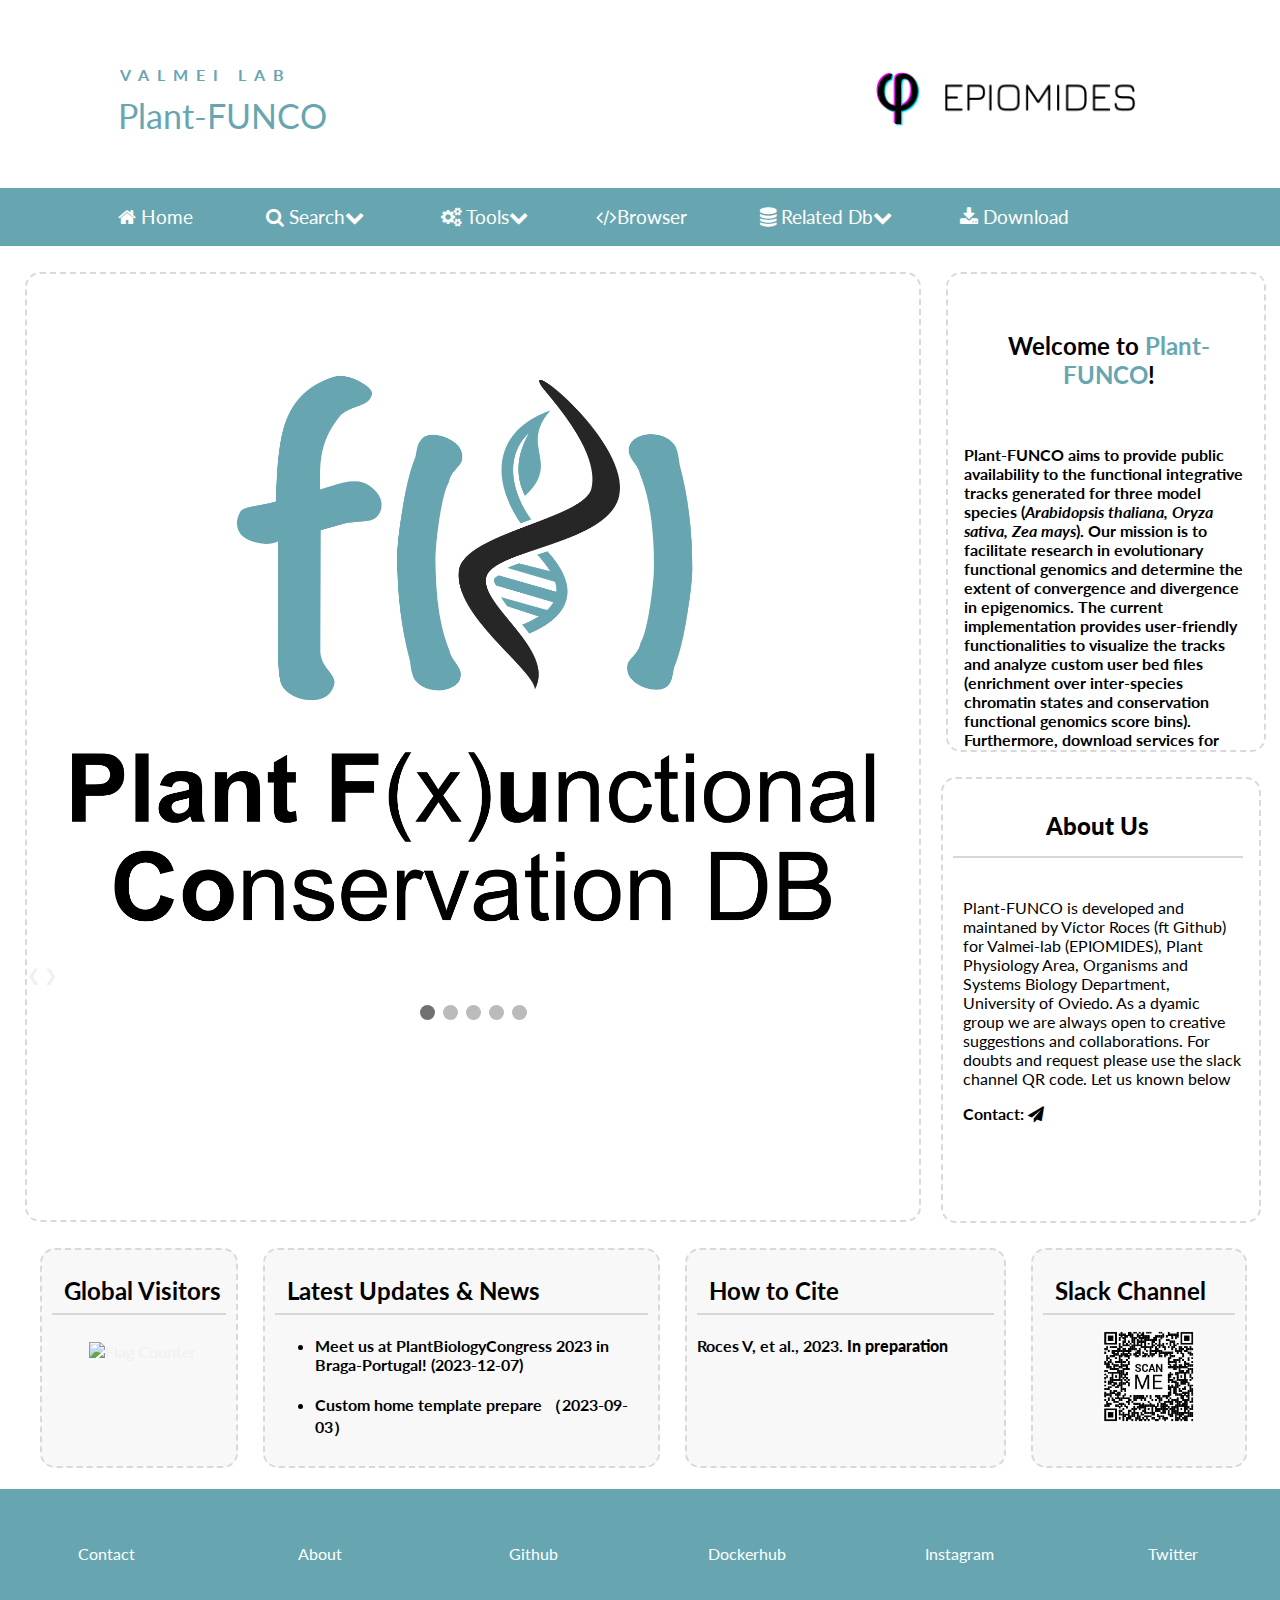
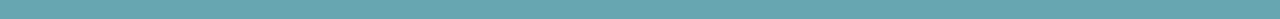
==== index.html @ b64cd979 "First general push PlantFUNCO DB web" ====
<!DOCTYPE html>
<html lang="en-us">
  <title>FUNCO</title>
  <link rel="icon" type="image/svg" href="./image/icon32.ico">
  <link href="https://maxcdn.bootstrapcdn.com/font-awesome/4.1.0/css/font-awesome.min.css" rel="stylesheet">
  <head>
		<link rel="stylesheet" type="text/css" href="css/default.css" />
		<link rel="stylesheet" type="text/css" href="css/component.css" />
		<script src="js/modernizr.custom.js"></script>
		<script type="text/javascript">
		var _gaq = _gaq || [];
		_gaq.push(['_setAccount', 'UA-7243260-2']);
		_gaq.push(['_trackPageview']);
		(function() {
		var ga = document.createElement('script'); ga.type = 'text/javascript'; ga.async = true;
		ga.src = ('https:' == document.location.protocol ? 'https://ssl' : 'http://www') + '.google-analytics.com/ga.js';
		var s = document.getElementsByTagName('script')[0]; s.parentNode.insertBefore(ga, s);
		})();
		</script>
    <style>
      * {box-sizing: border-box}
    .mySlides {display: none}
    img {vertical-align: middle;}
    
    /* Slideshow container */
    .slideshow-container {
      max-width: 1000px;
      position: relative;
      margin: auto;
    }
    

    
    /* On hover, add a black background color with a little bit see-through */
    .prev:hover, .next:hover {
      background-color: rgba(0,0,0,0.8);
    }
    
    
    /* The dots/bullets/indicators */
    .dot {
      cursor: pointer;
      height: 15px;
      width: 15px;
      margin: 0 2px;
      background-color: #bbb;
      border-radius: 50%;
      display: inline-block;
      transition: background-color 0.6s ease;
    }
    
    .active, .dot:hover {
      background-color: #717171;
    }
    
    /* Fading animation */
    .fade {
      -webkit-animation-name: fade;
      -webkit-animation-duration: 1.5s;
      animation-name: fade;
      animation-duration: 1.5s;
    }
    
    @-webkit-keyframes fade {
      from {opacity: .4} 
      to {opacity: 1}
    }
    
    @keyframes fade {
      from {opacity: .4} 
      to {opacity: 1}
    }
    
    /* On smaller screens, decrease text size */
    @media only screen and (max-width: 300px) {
      .prev, .next,.text {font-size: 11px}
    }
    </style>
	</head>
	<body>
    <section>
		<div class="container">
			<header class="clearfix">
				<img src="image/logo_epiomides.png" style="float: right; height: 30%; width: 30%; object-fit: contain;">
        <br>
        <span><a style="color: #67A6B1;">Valmei lab</a><span data-content="The Blueprints are a collection of basic and minimal website concepts, components, plugins and layouts with minimal style for easy adaption and usage, or simply for inspiration."></span></span>
				<h1><a href="./index.html" style="color: #67A6B1;">Plant-FUNCO</a></h1>
        
			</header>	
			<div class="main">
				<nav class="cbp-hsmenu-wrapper" id="cbp-hsmenu-wrapper">
					<div class="cbp-hsinner">
						<ul class="cbp-hsmenu">
              <li><a href="./index.html"><i class="fa fa-home"></i>  Home</a></li>
							<li>
								<a href="#"><i class="fa fa-search"></i>   Search<i class="fa fa-chevron-down"></i></a>
								<ul class="cbp-hssubmenu">
									<li><a href="SearchGenes_At-Os.html"><img src="image/transcriptAtvsOs.png" alt="transcript" style="height: 75%; width: 75%;"/><span>Gene At-Os</span></a></li>
                  <li><a href="SearchGenes_At-Zm.html"><img src="image/transcriptAtvsZm.png" alt="transcript" style="height: 75%; width: 75%;"/><span>Gene At-Zm</span></a></li>
                  <li><a href="SearchGenes_Os-At.html"><img src="image/transcriptOsvsAt.png" alt="transcript" style="height: 75%; width: 75%;"/><span>Gene Os-At</span></a></li>
                  <li><a href="SearchGenes_Os-Zm.html"><img src="image/transcriptOsvsZm.png" alt="transcript" style="height: 75%; width: 75%;"/><span>Gene Os-Zm</span></a></li>
                  <li><a href="SearchGenes_Zm-At.html"><img src="image/transcriptZmvsAt.png" alt="transcript" style="height: 75%; width: 75%;"/><span>Gene Zm-At</span></a></li>
                  <li><a href="SearchGenes_Zm-Os.html"><img src="image/transcriptZmvsOs.png" alt="transcript" style="height: 75%; width: 75%;"/><span>Gene Zm-Os</span></a></li>
									<li><a href="SearchEnhancers.html"><img src="image/superenhancer.png" alt="protein" style="height: 75%; width: 75%;"><span>Super-enhancers</span></a></li>
								</ul>
							</li>
							<li>
								<a href="#"> <i class="fa fa-cogs"></i>   Tools<i class="fa fa-chevron-down"></i></a>
								<ul class="cbp-hssubmenu cbp-hssub-rows">
									<li><a href="ToolsOverlapEnrichment.html"><img src="image/differential.png" alt="differential" style="height: 75%; width: 75%;"/><span>Overalp Enrichment</span></a></li>
								</ul>
							</li>
							<li><a href="Browser.html"> <i class="fa fa-code"></i>Browser</a></li>
              <li>
								<a href="#"><i class="fa fa-database"></i>   Related Db<i class="fa fa-chevron-down"></i></a>
								<ul class="cbp-hssubmenu">
									<li><a href="#"><img src="image/plantara.png" alt="plantara"/><span>Plantara | Late </span></a></li>
									<li><a href="#"><img src="image/plantina.png" alt="plantina"/><span>Plantina | Late </span></a></li>
									<li><a href="#"><img src="image/pytis.png" alt="pra-ge-atlas"/><span>Pra-GE-ATLAS | Soon </span></a></li>
								</ul>
							</li>
							<li><a href="https://doi.org/10.5281/zenodo.7852329"> <i class="fa fa-download"></i>  Download</a></li>
						</ul>
					</div>
				</nav>
			</div>
		</div>
		<script src="js/cbpHorizontalSlideOutMenu.min.js"></script>
		<script>
			var menu = new cbpHorizontalSlideOutMenu( document.getElementById( 'cbp-hsmenu-wrapper' ) );
		</script>

<div id="page_content"   style="background-color: rgb( 244,244,244);">
  <div id="Atlas"   style="border: 2px   dashed rgb( 217,217,217) ; border-radius: 15px; margin-top:26px;margin-left:25px; width :70% ;min-width: 700px;  height:950px;  background-color: white; float: left">
      <div id="panel" >
          <div class="panel_content col-lg-7 col-md-7 col-xs-7 col-sm-7 " id="panel_toggle-content" >
              <div class="panel_detailcontent" id="welcome_rcsb_panel">
                  <div class="banner-main">
                      <div class="banner-main-img"  style="margin-top:60px;">
                        <div class="slideshow-container">

                          <!-- Full-width images with number and caption text -->
                          <div class="mySlides fade">
                           
                            <img src="./image/logo_full.png"  style="width: 100%; height: 100%; display: block; margin-left: 0%; margin-right: 0%;"/>
                          </div>
                        
                          <div class="mySlides fade">
                           
                            <img src="./image/workflow.JPG"  style="width: 100%; height: 100%; display: block; margin-left: auto; margin-right: auto; margin-top: auto;"/>                            
                          </div>

                          <div class="mySlides fade">
                           
                            <img src="./image/Annotation.JPG"  style="width: 100%; height: 100%; display: block; margin-left: auto; margin-right: auto; margin-top: auto;"/>                            
                          </div>
                          
                          <div class="mySlides fade">
                           
                            <img src="./image/Description.JPG"  style="width: 100%; height: 100%; display: block; margin-left: auto; margin-right: auto; margin-top: auto;"/>                            
                          </div>

                          <div class="mySlides fade">
                           
                            <img src="./image/Poster.JPG"  style="width: 90%; height: 90%; display: block; margin-left: auto; margin-right: auto;"/>
                          </div>
                        
                          <!-- Next and previous buttons -->
                          <a class="prev" onclick="plusSlides(-1)">&#10094;</a>
                          <a class="next" onclick="plusSlides(1)">&#10095;</a>
                        </div>
                        <br>
                        
                        <!-- The dots/circles -->
                        <div style="text-align:center">
                          <span class="dot" onclick="currentSlide(1)"></span>
                          <span class="dot" onclick="currentSlide(2)"></span>
                          <span class="dot" onclick="currentSlide(3)"></span>
                          <span class="dot" onclick="currentSlide(4)"></span>
                          <span class="dot" onclick="currentSlide(5)"></span>
                        </div>
                      </div>
                  </div>
                  <script>
                    var slideIndex = 1;
                    showSlides(slideIndex);
                    
                    function plusSlides(n) {
                      showSlides(slideIndex += n);
                    }
                    
                    function currentSlide(n) {
                      showSlides(slideIndex = n);
                    }
                    
                    function showSlides(n) {
                      var i;
                      var slides = document.getElementsByClassName("mySlides");
                      var dots = document.getElementsByClassName("dot");
                      if (n > slides.length) {slideIndex = 1}    
                      if (n < 1) {slideIndex = slides.length}
                      for (i = 0; i < slides.length; i++) {
                          slides[i].style.display = "none";  
                      }
                      for (i = 0; i < dots.length; i++) {
                          dots[i].className = dots[i].className.replace(" active", "");
                      }
                      slides[slideIndex-1].style.display = "block";  
                      dots[slideIndex-1].className += " active";
                    }
                    </script>
              </div>
          </div>
      </div>
  </div>
</div>

<div id="Introduction"   style="border: 2px   dashed rgb( 217,217,217) ; border-radius: 15px;     background-color:white;margin-top:26px;margin-left:25px; width :25% ;   float: left;padding: 10px;max-height: 480px;min-height:480px;overflow: auto">
  <div  id = "blank" style=" margin-top:4%;margin-left:2%; width :98% ;  height:100%" >
      <br>
      <p style="font-weight: bold;text-align: center"><font color="black" ; size="5"> Welcome to <span style="color: #67A6B1">Plant-FUNCO</span>!</font>  </p>
      <br>
      <h4  style=" text-align:left; color: black;"> Plant-FUNCO aims to provide public availability to the functional integrative tracks generated for three model species (<i>Arabidopsis thaliana, Oryza sativa, Zea mays</i>). Our mission is to facilitate research in evolutionary functional genomics and determine the extent of convergence and divergence in epigenomics.
       The current implementation provides user-friendly functionalities to visualize the tracks and analyze custom user bed files (enrichment over inter-species chromatin states and conservation functional genomics score bins). Furthermore, download services for processed data are provided.</h4>

  </div>
</div>

<div id= "month"  style="border: 2px   dashed rgb( 217,217,217) ; border-radius: 15px; background-image: url(..https://ngdc.cncb.ac.cn/aging/images/background_gene_2.jpg); background-size:43% 60%;
background-repeat:no-repeat;
background-position:right;
 display:inline-block;
margin-top:25px;margin-left:20px; width :25% ;height:446px; float: left;overflow:auto;" >
  <div  id = "blank2" style=" margin-top:2%; width :98% ;  padding: 10px" >
      <div style="border-bottom: 2px solid rgb(215,215,215);margin-bottom: 5px; height:10% ">
          <p style=" font-weight: bold; color: black; text-align: center;"><font color="black" ;  size="5">  <b>About Us</b></font> </p>
      </div>

      <div style="margin-left: 10px;">
          <br>
                   <p style="color: black;">
              Plant-FUNCO is developed and maintaned by Víctor Roces (ft Github) for Valmei-lab (EPIOMIDES), Plant Physiology Area, Organisms and Systems Biology Department, University of Oviedo. As a dyamic group we are always open to creative suggestions and collaborations. For doubts and request please use the slack channel QR code. Let us known below      </p>
              <p style="color: black;"> <b> Contact: </b><a href="https://rocesv.github.io/#"> <i class="fa fa-paper-plane" onMouseOver="this.style.color='#67A6B1'" onMouseOut="this.style.color='#000000'" style="color: black;"></i></a> </p>
      </div>
  </div>
</div>

<div class="row" style="margin-top:27px; clear: both;">
<div id="Visitors"  style="width:17%; margin-left:20px; float: left">
  <div style="border: 2px   dashed rgb( 217,217,217) ; border-radius: 15px; margin-top:25px;margin-left:20px;margin-bottom: 10px;   height:220px;background-color: rgb(248,248,248);padding: 10px">
      <div style="border-bottom: 2px solid rgb(215,215,215);margin-bottom: 5px; height:20%">
          <p style=" font-weight: bold;white-space: nowrap"><font color="black"; size="5">  &nbsp; Global Visitors</font> </p>
      </div>
      <div class="notclick" style="text-align:center;margin-top:25px;margin-bottom:10px;margin-left:auto; margin-right:auto;height:160px; width:180px;max-width: 180px ">
       <a href="https://info.flagcounter.com/clJJ"><img src="https://s01.flagcounter.com/count2/clJJ/bg_F5F5F5/txt_000000/border_CCCCCC/columns_2/maxflags_10/viewers_0/labels_1/pageviews_0/flags_0/percent_0/" alt="Flag Counter" border="0"></a>  
      </div>
  </div>
</div>
<div id="Updates"   style="  width:33%;  float: left ">
  <div style="border: 2px   dashed rgb( 217,217,217) ; border-radius: 15px; margin-top:25px;margin-left:25px;margin-bottom: 10px;   height:220px; background-color: rgb(248,248,248);padding: 10px;overflow-y:auto;">
      <div style="border-bottom: 2px solid rgb(215,215,215);margin-bottom: 5px; height:20%">
          <p style=" font-weight: bold;"><font color="black"; size="5"> &nbsp; Latest Updates & News </font></p>
      </div>
      <ul style="color: black">
          <li><h4>Meet us at PlantBiologyCongress 2023 in Braga-Portugal! (2023-12-07) </h4></li>
      </ul>
      <ul style="color: black">
          <li><h4>Custom home template prepare （2023-09-03）</h4></li>
      </ul>


  </div>
</div>
<div id="cite"   style="  width:27%;  float: left ">
  <div style="border: 2px   dashed rgb( 217,217,217) ; border-radius: 15px; margin-top:25px;margin-left:25px;margin-bottom: 10px;   height:220px; background-color: rgb(248,248,248);padding: 10px;overflow-y:auto;">
      <div style="border-bottom: 2px solid rgb(215,215,215);margin-bottom: 5px; height:20%">
          <p style=" font-weight: bold;"><font color="black"; size="5"> &nbsp; How to Cite</font></p>
      </div>



      <h4 style="color: black;"> Roces V, et al., 2023. <strong>In preparation</strong><a href="#"></a> </h4>
  </div>

</div>



<div id="News"   style="width:20.2%; float: left" >
  <div style="border: 2px   dashed rgb( 217,217,217) ; border-radius: 15px; margin-top:25px; margin-left:25px; margin-bottom: 10px; margin-right: 17px;  height:220px;  background-color: rgb(248,248,248);padding: 10px;overflow-y:auto;">
      <div style="border-bottom: 2px solid rgb(215,215,215);margin-bottom: 5px; height:20%">
          <p style=" font-weight: bold;"><font color="black"; size="5"> &nbsp; Slack Channel</font></p>

      </div>

      <div style="width:48% ; margin-top: 5%;  float: left ">
          <img src="./image/Slack_invitation.JPG"  style="display:block; margin-right: auto; margin-left: 60px; width: 100%; height: 100%;"/>
      </div>
  </div>
  </div>
</section>
<br><br><br><br><br><br><br><br><br><br><br><br><br><br>
<section>
  <footer style="background-color:#67A6B1; height: 50%;">
    <style>
      
  .footerContainer {
    margin:0;
    padding:0;

  /*  <JUST FOR DISPLAY ON CODEPEN> */
    margin: 0 auto;
    margin-top: 0px;
  /* </JUST FOR DISPLAY ON CODEPEN> */
  }
  .footer {
    margin:0;
    padding:0;
    display:flex;
    height: 130px;
  }

  .footer div {
    display:inline-block;
    flex-grow:1;
    flex-basis: 0;
    text-align:center;
  }

  .footerLink {
    color:white;
    text-decoration:none;
    display:block;
    width:100%;
    height: 130px;
    line-height: 130px;

    flex-grow: 1;

    position: relative;

    transition: background-color 0.1s ease-in-out;
  }

  .footerLink:hover {
    background-color:#6b99a2;
  }

  .footerLink:before {
    content: '';
    display: block;
    width: 100%;
    height: 0%;

    box-sizing: border-box;

    position: absolute;
    left: 0px;
    top: 50%;

    border-style: dashed;
    border-width: 0px;
    border-top-width: 4px;
    border-bottom-width: 4px;
    border-color: transparent;


    background-color: transparent;

    transition: height 0.3s ease-in-out, border 0.3s ease-in-out, top 0.3s ease-in-out;
  }

  .footerLink:hover:before {
    height: 100%;
    top: 0%;
    border-color: #aadde4;

    transition: height 0.3s ease-in-out, border 0.3s ease-in-out, top 0.3s ease-in-out;
  }
    </style>
     <div class="darkBack footerContainer centered"  style="background-color: #67A6B1;">
      <div class="footer" style="background-color: #67A6B1;">
        <a id="Contact"></a>
        <div><a href="https://bos.uniovi.es/personal/becarios/-/asset_publisher/0036/content/doct_fernandez-roces-victor;jsessionid=D4DB2E0D32CFDD74823F4445565158A4?redirect=%2Fpersonal%2Fbecarios" class="footerLink" onMouseOver="this.style.color='#aadde4'" onMouseOut="this.style.color='#FFFFFF'" style="color: white;">Contact</a></div>
        <div><a href="https://rocesv.github.io/" class="footerLink" onMouseOver="this.style.color='#aadde4'" onMouseOut="this.style.color='#FFFFFF'" style="color: white;">About</a></div>
        <div><a href="https://github.com/RocesV/" class="footerLink" onMouseOver="this.style.color='#aadde4'" onMouseOut="this.style.color='#FFFFFF'" style="color: white;">Github</a></div>
        <div><a href="https://hub.docker.com/u/rocesv" class="footerLink" onMouseOver="this.style.color='#aadde4'" onMouseOut="this.style.color='#FFFFFF'" style="color: white;">Dockerhub</a></div>
        <div><a href="https://www.instagram.com/valmeilab/" class="footerLink" onMouseOver="this.style.color='#aadde4'" onMouseOut="this.style.color='#FFFFFF'" style="color: white;">Instagram</a></div>
        <div><a href="https://twitter.com/valmeilab?lang=es" class="footerLink" onMouseOver="this.style.color='#aadde4'" onMouseOut="this.style.color='#FFFFFF'" style="color: white;">Twitter</a></div>
      </div>
    </div>
  </footer>
</section>
	</body>
---- css/default.css ----
/* General Blueprint Style */
@import url(//fonts.googleapis.com/css?family=Lato:300,400,700);
@font-face {
	font-family: 'bpicons';
	src:url('https://tympanus.net/Blueprints/HorizontalSlideOutMenu//fonts/bpicons/bpicons.eot');
	src:url('https://tympanus.net/Blueprints/HorizontalSlideOutMenu//fonts/bpicons/bpicons.eot?#iefix') format('embedded-opentype'),
		url('https://tympanus.net/Blueprints/HorizontalSlideOutMenu//fonts/bpicons/bpicons.woff') format('woff'),
		url('https://tympanus.net/Blueprints/HorizontalSlideOutMenu//fonts/bpicons/bpicons.ttf') format('truetype'),
		url('https://tympanus.net/Blueprints/HorizontalSlideOutMenu//fonts/bpicons/bpicons.svg#bpicons') format('svg');
	font-weight: normal;
	font-style: normal;
} /* Made with http://icomoon.io/ */

*, *:after, *:before { -webkit-box-sizing: border-box; -moz-box-sizing: border-box; box-sizing: border-box; }
body, html { font-size: 100%; padding: 0; margin: 0;}

/* Clearfix hack by Nicolas Gallagher: http://nicolasgallagher.com/micro-clearfix-hack/ */
.clearfix:before, .clearfix:after { content: " "; display: table; }
.clearfix:after { clear: both; }

body {
    font-family: 'Lato', Calibri, Arial, sans-serif;
    color: #67A6B1;
    font-weight: 400;
    min-height: 900px;
}

a {
	color: #f0f0f0;
	text-decoration: none;
}

a:hover {
	color: #000;
}

.container > header {
	width: 90%;
	max-width: 69em;
	margin: 0 auto;
	padding: 2.875em 1.875em 1.875em;
}

.container > header h1 {
	font-size: 2.125em;
	line-height: 1.3;
	margin: 0 0 0.6em 0;
	float: left;
	font-weight: 400;
}

.container > header > span {
	display: block;
	position: relative;
	z-index: 9999;
	font-weight: 700;
	text-transform: uppercase;
	letter-spacing: 0.5em;
	padding: 0 0 0.6em 0.1em;
}

.container > header > span span:after {
	width: 30px;
	height: 30px;
	left: -12px;
	font-size: 50%;
	top: -8px;
	font-size: 75%;
	position: relative;
}

.container > header > span span:hover:before {
	content: attr(data-content);
	text-transform: none;
	text-indent: 0;
	letter-spacing: 0;
	font-weight: 300;
	font-size: 110%;
	padding: 0.8em 1em;
	line-height: 1.2;
	text-align: left;
	left: auto;
	margin-left: 4px;
	position: absolute;
	color: #fff;
	background: #67A6B1;
}

.container > header nav {
	float: right;
	text-align: center;
}

.container > header nav a {
	display: inline-block;
	position: relative;
	text-align: left;
	width: 2.5em;
	height: 2.5em;
	background: #fff;
	border-radius: 50%;
	margin: 0 0.1em;
	border: 4px solid #47a3da;
}

.container > header nav a > span {
	display: none;
}

.container > header nav a:hover:before {
	content: attr(data-info);
	color: #47a3da;
	position: absolute;
	width: 600%;
	top: 120%;
	text-align: right;
	right: 0;
	pointer-events: none;
}

.container > header nav a:hover {
	background: #47a3da;
}

.bp-icon:after {
	font-family: 'bpicons';
	speak: none;
	font-style: normal;
	font-weight: normal;
	font-variant: normal;
	text-transform: none;
	text-align: center;
	color: #47a3da;
	-webkit-font-smoothing: antialiased;
}

.container > header nav .bp-icon:after {
	position: absolute;
	top: 0;
	left: 0;
	width: 100%;
	height: 100%;
	line-height: 2;
	text-indent: 0;
}

.container > header nav a:hover:after {
	color: #fff;
}

.bp-icon-next:after {
	content: "\e000";
}
.bp-icon-drop:after {
	content: "\e001";
}
.bp-icon-archive:after {
	content: "\e002";
}
.bp-icon-about:after {
	content: "\e003";
}
.bp-icon-prev:after {
	content: "\e004";
}

@media screen and (max-width: 55em) {

	.container > header h1,
	.container > header nav {
		float: none;
	}

	.container > header > span,
	.container > header h1 {
		text-align: center;
	}

	.container > header nav {
		margin: 0 auto;
	}

	.container > header > span {
		text-indent: 30px;
	}
}
---- css/component.css ----
@font-face {
	font-family: 'bpmenu';
	src:url('https://tympanus.net/Blueprints/HorizontalSlideOutMenu//fonts/bpmenu/bpmenu.eot');
	src:url('https://tympanus.net/Blueprints/HorizontalSlideOutMenu//fonts/bpmenu/bpmenu.eot?#iefix') format('embedded-opentype'),
		url('https://tympanus.net/Blueprints/HorizontalSlideOutMenu//fonts/bpmenu/bpmenu.woff') format('woff'),
		url('https://tympanus.net/Blueprints/HorizontalSlideOutMenu//fonts/bpmenu/bpmenu.ttf') format('truetype'),
		url('https://tympanus.net/Blueprints/HorizontalSlideOutMenu//fonts/bpmenu/bpmenu.svg#bpmenu') format('svg');
	font-weight: normal;
	font-style: normal;
}

/* Main menu wrapper */
.cbp-hsmenu-wrapper {
	position: relative;
}

/* Common style for all lists */
.cbp-hsmenu-wrapper ul {
	list-style: none;
	padding: 0;
	margin: 0 auto;
}

/* 100% width bar for menu */
.cbp-hsinner {
	background: #67A6B1;
	position: relative;
	z-index: 100;
}

/* Main menu style */
.cbp-hsmenu-wrapper .cbp-hsmenu {
	width: 90%;
	max-width: 69em;
	margin: 0 auto;
	padding: 0 1.875em;
}

.cbp-hsmenu > li {
	margin-left: 4em;
	display: inline-block;
}

.cbp-hsmenu > li:first-child {
	margin-left: 0;
}

/* Main menu link style */
.cbp-hsmenu > li > a {
	color: #fff;
	font-size: 1.2em;
	line-height: 3em;
	display: inline-block;
	position: relative;
	z-index: 10000;
	outline: none;
}

.no-touch .cbp-hsmenu > li > a:hover,
.no-touch .cbp-hsmenu > li > a:focus,
.cbp-hsmenu > li.cbp-hsitem-open > a {
	color: #C7EEF5;
}

/* Add an arrow to the main menu link if it has a submenu (not the only child) */
.cbp-hsmenu > li > a:not(:only-child):before {
	display: inline-block;
	font-family: 'bpmenu';
	speak: none;
	font-style: normal;
	font-weight: normal;
	font-variant: normal;
	text-transform: none;
	line-height: 1;
	-webkit-font-smoothing: antialiased;
	content: "";
	font-size: 80%;
	margin-right: 0.3em;
	opacity: 0.4;
	vertical-align: middle;
}

.cbp-hsmenu > li.cbp-hsitem-open > a:not(:only-child):before {
	content: "";
}

/* Add a triangle to currently open menu item link */
.cbp-hsmenu > li.cbp-hsitem-open > a:after {
	top: 100%;
	border: solid transparent;
	content: " ";
	height: 0;
	width: 0;
	position: absolute;
	pointer-events: none;
	border-color: transparent;
	border-top-color: #67A6B1;
	border-width: 10px;
	left: 50%;
	margin-left: -10px;
}

/* Submenu style */
.cbp-hssubmenu {
	position: absolute;
	left: 0;
	top: 100%;
	width: 100%;
	z-index: 0;
	text-align: center; /* for aligning the sub items */
	visibility: hidden;
}

.cbp-hssubmenu:before, 
.cbp-hssubmenu:after { 
	content: " "; 
	display: table; 
}
.cbp-hssubmenu:after { 
	clear: both; 
}

/* Let's allow 6 item in a row */
.cbp-hssubmenu > li {
	width: 16.2%;
	display: inline-block;
	vertical-align: top;
	box-shadow: -28px 0 0 -27px #ddd, 0 -28px 0 -27px #ddd;
	opacity: 0;
	-webkit-transition: opacity 0.1s 0s;
	-moz-transition: opacity 0.1s 0s;
	transition: opacity 0.1s 0s;
}

/* First 6 items don't have upper box shadow */
.cbp-hssubmenu > li:nth-child(-n+6) {
	box-shadow: -28px 0 0 -27px #ddd;
} 

/* Every 7th item does not have a left box shadow */
.cbp-hssubmenu > li:nth-child(6n+1) {
	box-shadow:  0 -28px 0 -27px #ddd;
}

/* The first one does not have any box shadow */
.cbp-hssubmenu > li:first-child {
	box-shadow: none;
}

.cbp-hssubmenu > li a {
	display: block;
	text-align: center;
	color: #a2a2a2;
	outline: none;
	padding: 2em 1em 1em 1em;
}

.no-touch .cbp-hssubmenu > li a:hover,
.no-touch .cbp-hssubmenu > li a:focus {
	color: #888;
}

.cbp-hssubmenu > li a img {
	border: none;
	outline: none;
	display: inline-block;
	margin: 0;
	max-width: 100%;
	-webkit-transition: opacity 0.2s;
	-moz-transition: opacity 0.2s;
	transition: opacity 0.2s;
}

.no-touch .cbp-hssubmenu > li a:hover img {
	opacity: 0.5;
}

.cbp-hssubmenu > li a span {
	display: block;
	min-height: 3em;
	margin-top: 0.4em;
}

.cbp-hsmenu > li.cbp-hsitem-open .cbp-hssubmenu {
	z-index: 1000;
	visibility: visible;
}

.cbp-hsmenu > li.cbp-hsitem-open .cbp-hssubmenu > li {
	opacity: 1;
	-webkit-transition: opacity 0.5s 0.1s;
	-moz-transition: opacity 0.5s 0.1s;
	transition: opacity 0.5s 0.1s;
}

/* Helper div for animating the background */
.cbp-hsmenubg {
	background: #f7f7f7;
	position: absolute;
	width: 100%;
	top: 100%;
	left: 0;
	z-index: 1;
	height: 0px;
}

.no-touch .cbp-hsmenubg {
	-webkit-transition: height 0.3s;
	-moz-transition: height 0.3s;
	transition: height 0.3s;
}

@media screen and (max-width: 65em){
	.cbp-hsmenu-wrapper {
		font-size: 80%;
	}
}

@media screen and (max-width: 51.4375em){
	.cbp-hsmenu-wrapper {
		font-size: 100%;
	}

	.cbp-hsmenu-wrapper .cbp-hsmenu {
		padding: 0;
		max-width: none;
		width: 100%;
	}

	.cbp-hsmenu > li {
		border-top: 1px solid rgba(255,255,255,0.5);
		text-align: center;
		margin: 0 auto;
		display: block;
	}

	.cbp-hsmenu > li:first-child {
		border-top: none;
	}

	.cbp-hsmenu > li > a {
		display: block;
	}

	.cbp-hsmenu > li > a:not(:only-child):before {
		line-height: 1.8;
		right: 0;
		position: absolute;
		font-size: 200%;
	}

	.cbp-hsmenubg {
		display: none;
	}

	.cbp-hssubmenu {
		background: #f7f7f7;
		position: relative;
		overflow: hidden;
		height: 0;
	}

	.cbp-hsmenu > li.cbp-hsitem-open .cbp-hssubmenu {
		height: auto;
	}

	/* Let's only allow 3 item in a row now */
	.cbp-hssubmenu > li {
		width: 30%;
	}

	/* Reset box shadows for the 6 items in row case */
	.cbp-hssubmenu > li:nth-child(-n+6),
	.cbp-hssubmenu > li:nth-child(6n+1) {
		box-shadow: -28px 0 0 -27px #ddd, 0 -28px 0 -27px #ddd;
	}

	/* First 4 items don't have upper box shadow */
	.cbp-hssubmenu > li:nth-child(-n+3) {
		box-shadow: -28px 0 0 -27px #ddd;
	} 

	/* Every 5th item does not have a left box shadow */
	.cbp-hssubmenu > li:nth-child(3n+1) {
		box-shadow:  0 -28px 0 -27px #ddd;
	}

}

@media screen and (max-width: 25em){
	/* Let's only allow 1 item in a row now */
	.cbp-hssubmenu > li {
		width: 100%;
		display: block;
	}

	.cbp-hsmenu-wrapper .cbp-hssubmenu > li {
		box-shadow: 0 1px #cecece;
		text-align: left;
	}

	.cbp-hssubmenu > li a {
		text-align: left;
		line-height: 50px;
		padding: 0.4em 1em;
	}

	.cbp-hssubmenu > li a img {
		float: left;
		max-height: 50px;
	}

	.cbp-hssubmenu > li a span {
		min-height: 0;
		margin: 0;
	}
}
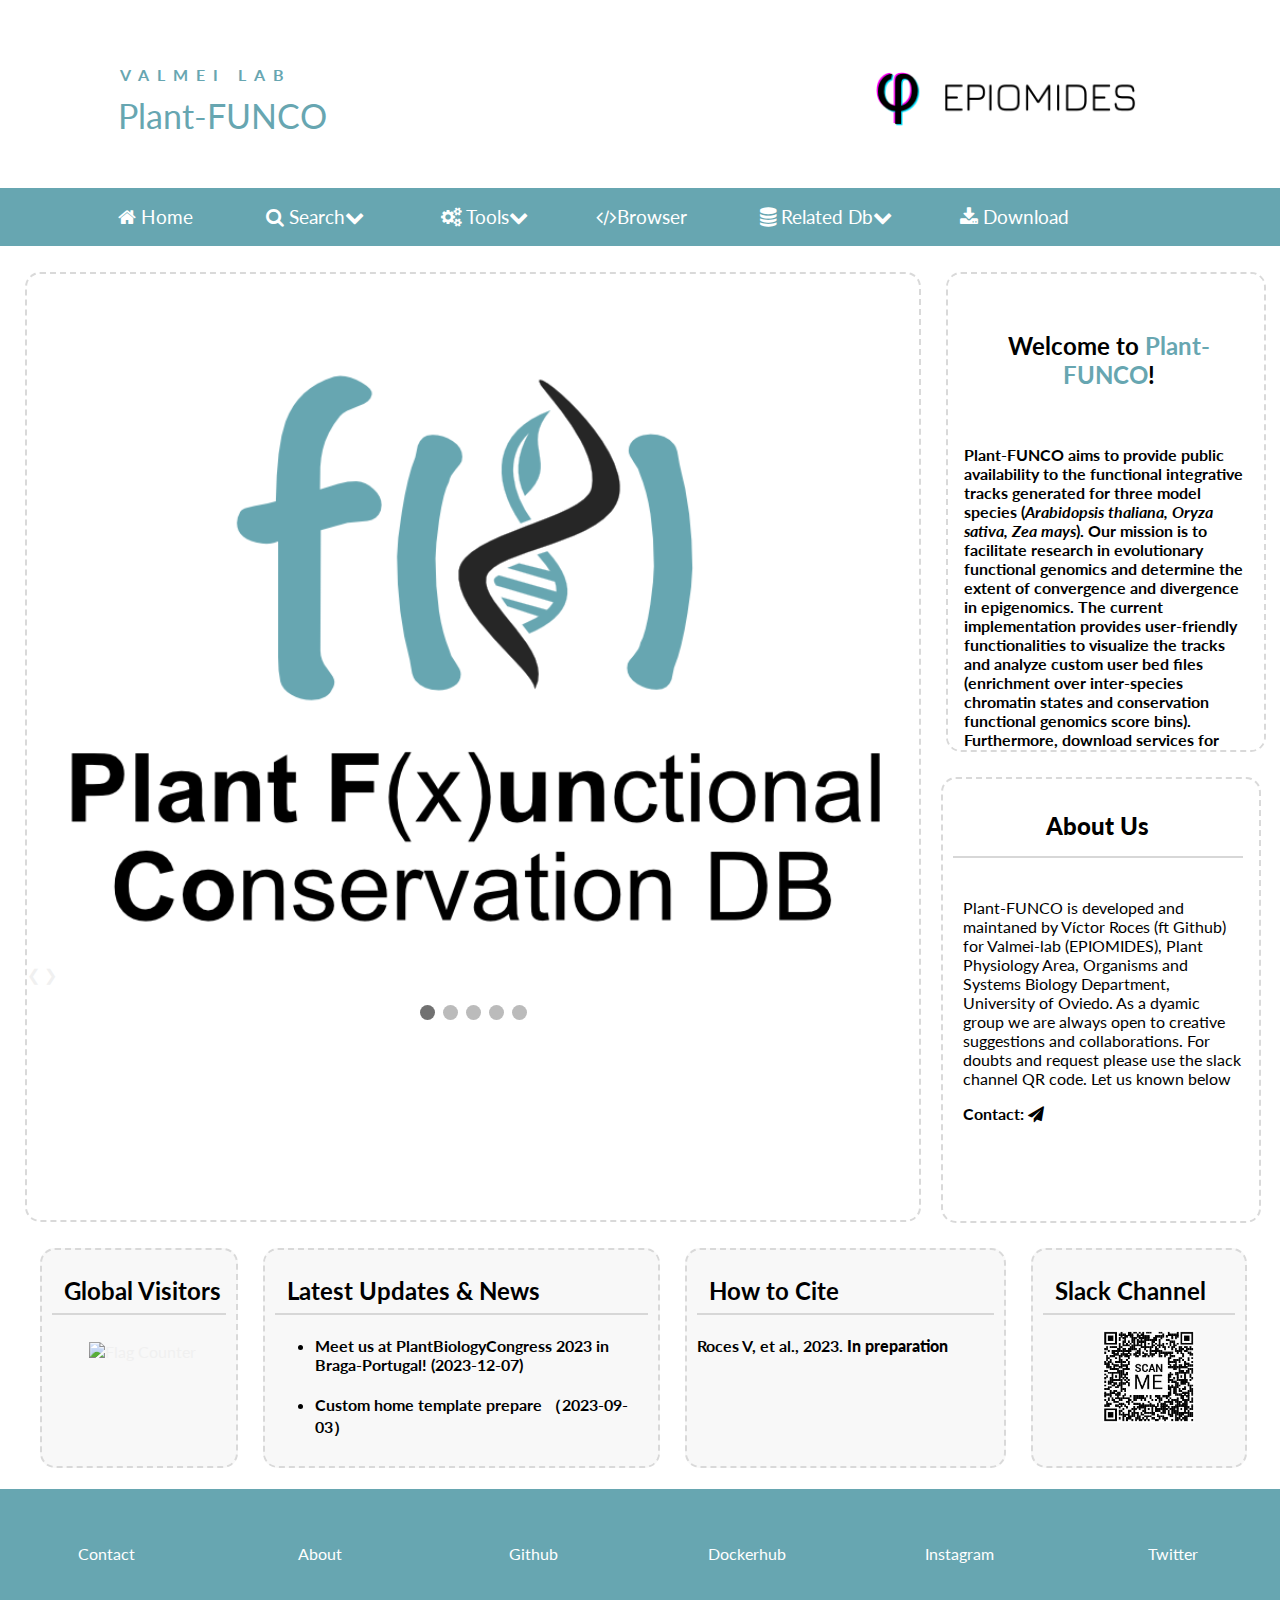
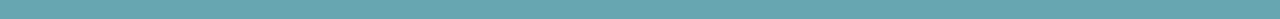
==== commit 4d8820d6: "Fixed logo" ====
--- a/index.html
+++ b/index.html
@@ -142,7 +142,7 @@
                           <!-- Full-width images with number and caption text -->
                           <div class="mySlides fade">
                            
-                            <img src="./image/logo_full.png"  style="width: 100%; height: 100%; display: block; margin-left: 0%; margin-right: 0%;"/>
+                            <img src="./image/logo_full_2.png"  style="width: 100%; height: 100%; display: block; margin-left: 0%; margin-right: 0%;"/>
                           </div>
                         
                           <div class="mySlides fade">
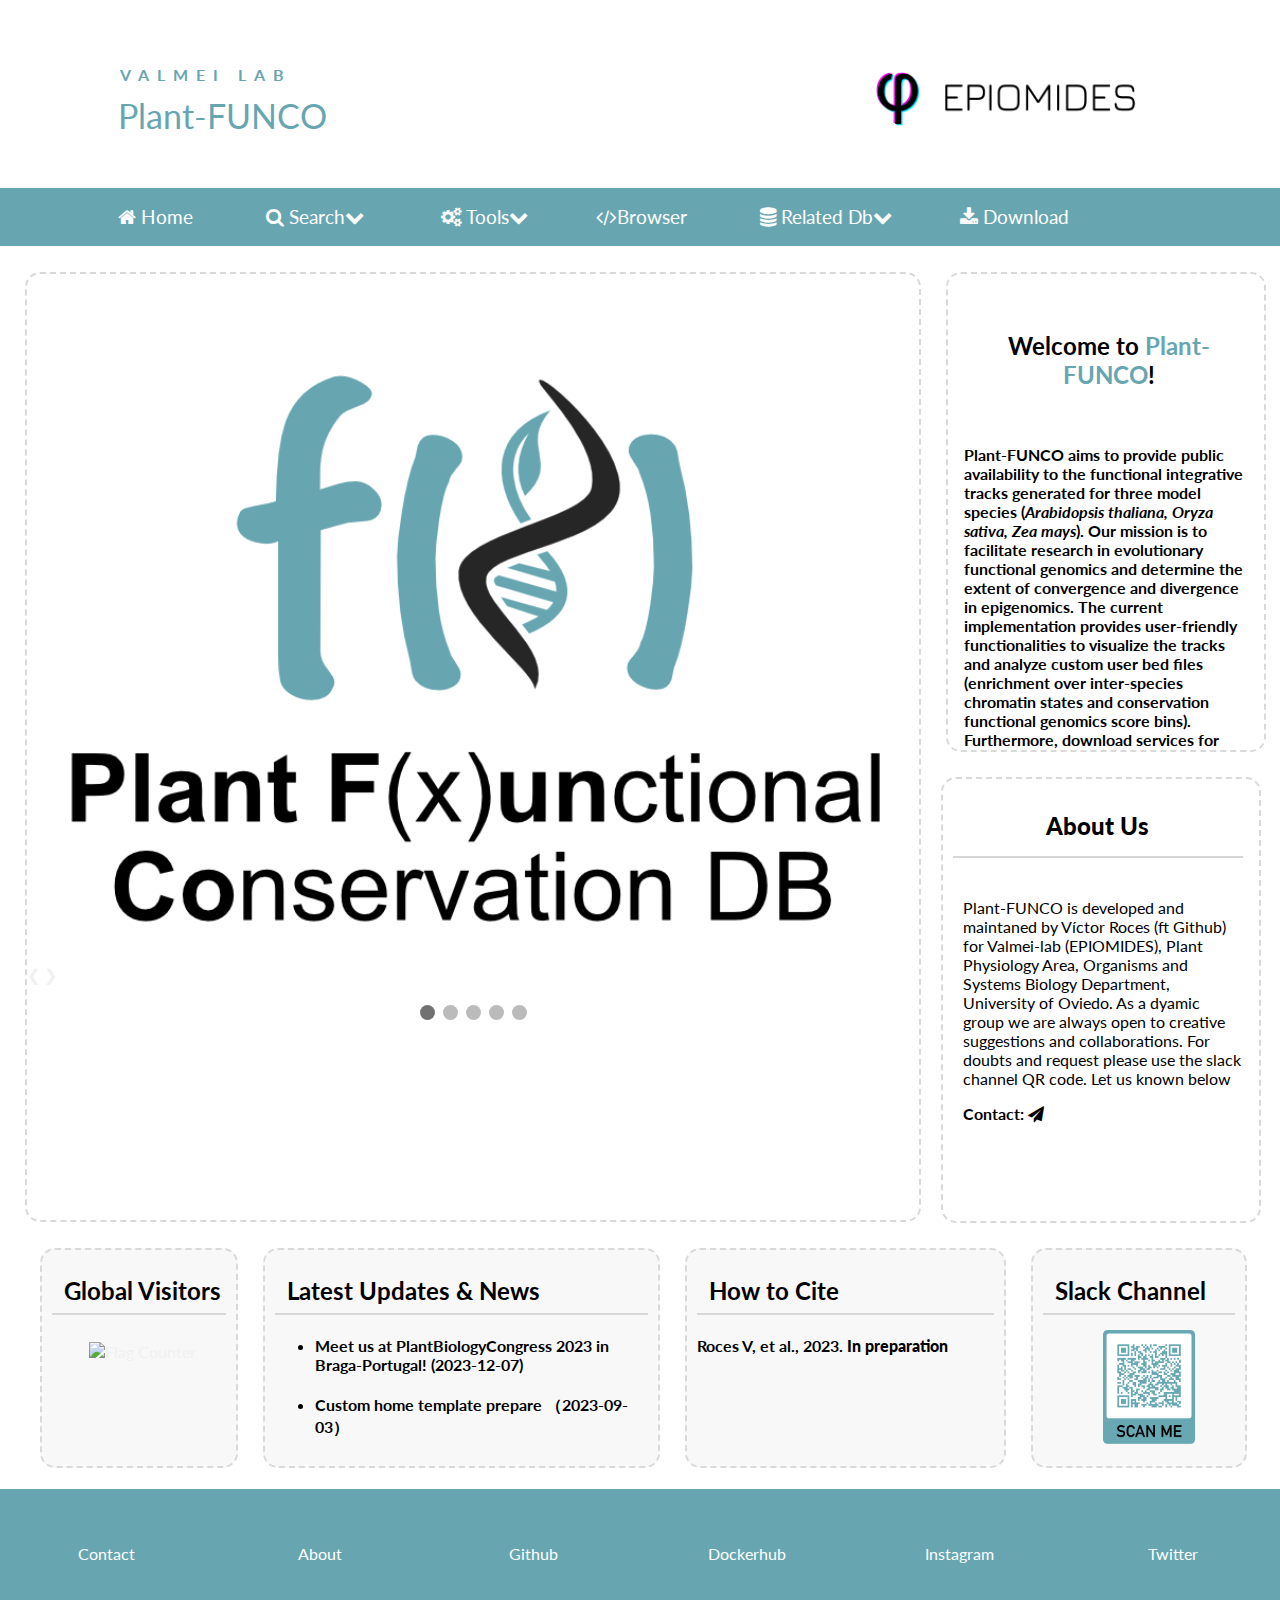
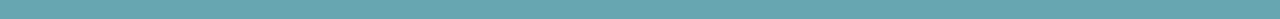
==== commit aa85bb6b: "Updated documentation, summary app, aesthethics and permanent qr code to slack" ====
--- a/index.html
+++ b/index.html
@@ -119,7 +119,7 @@
 									<li><a href="#"><img src="image/pytis.png" alt="pra-ge-atlas"/><span>Pra-GE-ATLAS | Soon </span></a></li>
 								</ul>
 							</li>
-							<li><a href="https://doi.org/10.5281/zenodo.7852329"> <i class="fa fa-download"></i>  Download</a></li>
+							<li><a href="Download.html"> <i class="fa fa-download"></i>  Download</a></li>
 						</ul>
 					</div>
 				</nav>
@@ -294,7 +294,7 @@
       </div>
 
       <div style="width:48% ; margin-top: 5%;  float: left ">
-          <img src="./image/Slack_invitation.JPG"  style="display:block; margin-right: auto; margin-left: 60px; width: 100%; height: 100%;"/>
+          <img src="./image/Slack_invitation_permanent.png"  style="display:block; margin-right: auto; margin-left: 60px; width: 100%; height: 100%;"/>
       </div>
   </div>
   </div>
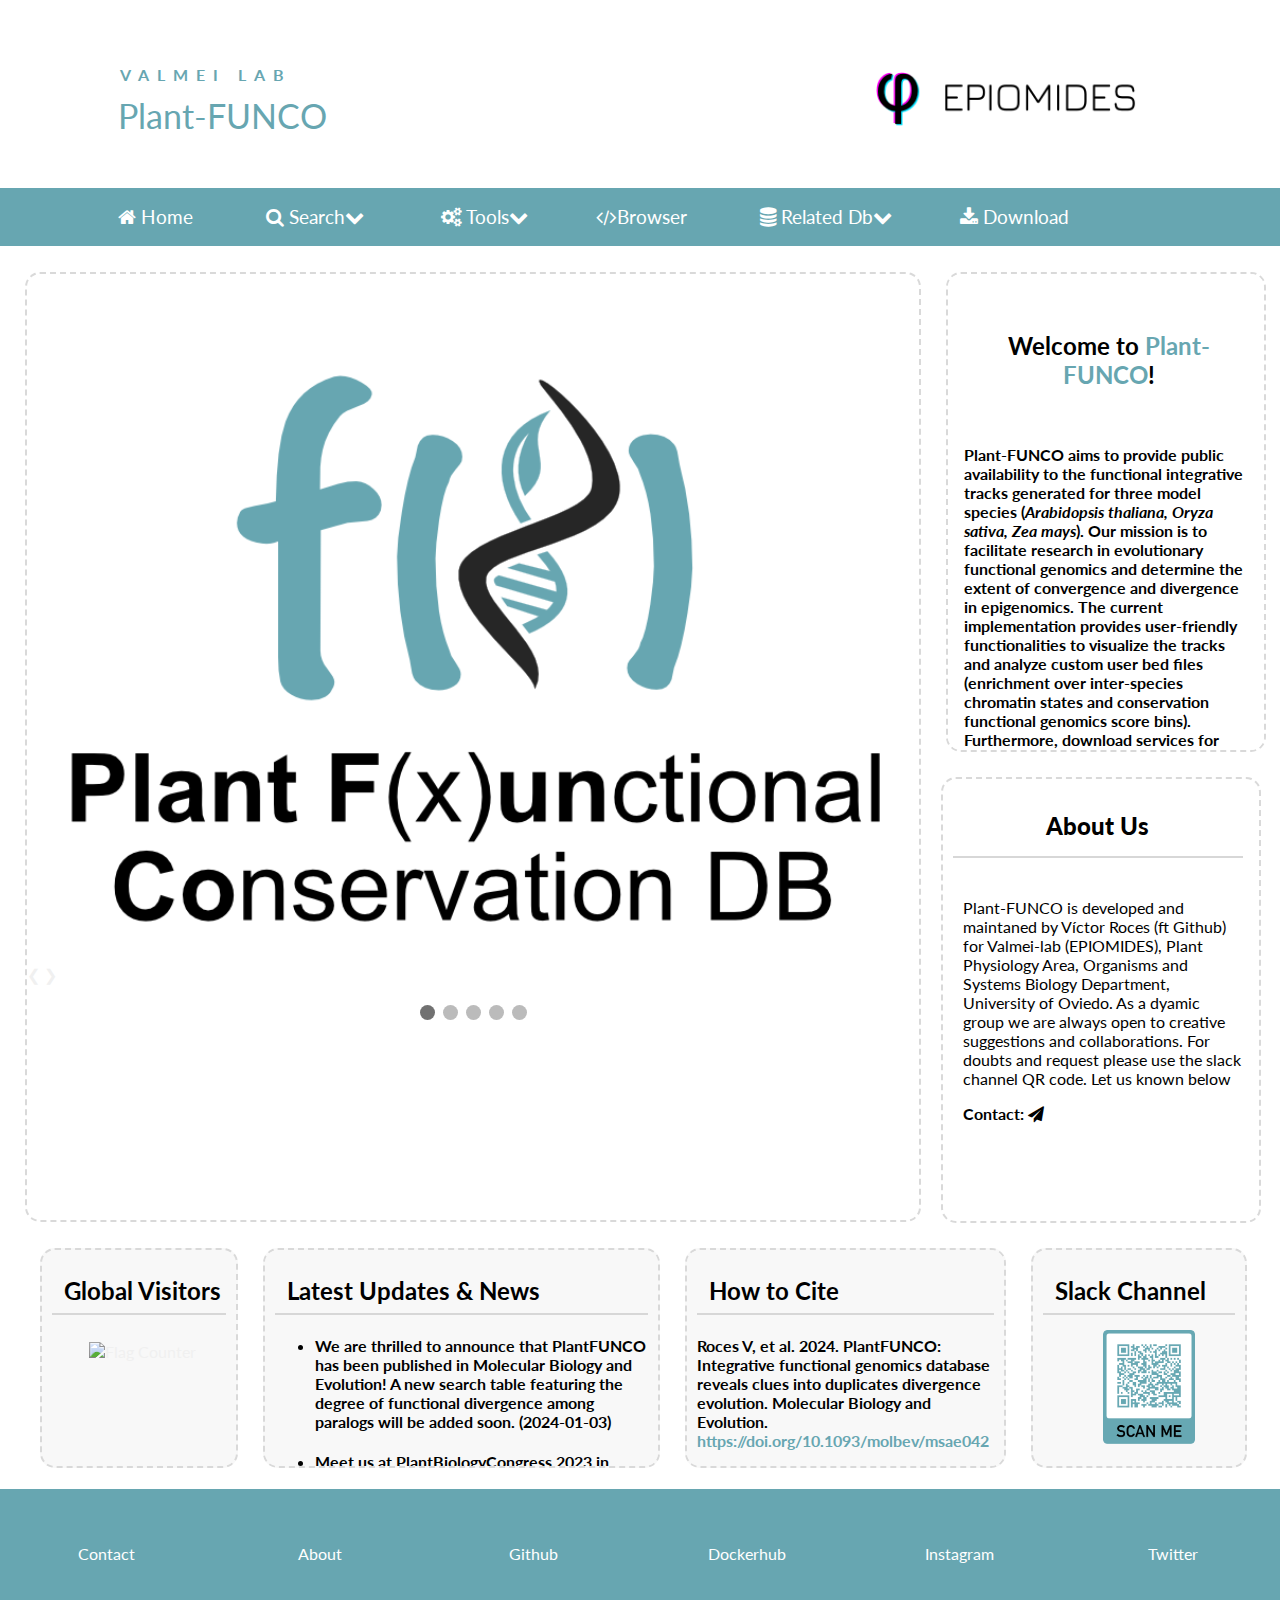
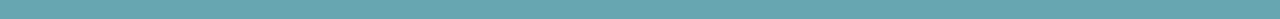
==== commit 2fa6ea7a: "Added reference, updated news and related db" ====
--- a/index.html
+++ b/index.html
@@ -116,7 +116,7 @@
 								<ul class="cbp-hssubmenu">
 									<li><a href="#"><img src="image/plantara.png" alt="plantara"/><span>Plantara | Late </span></a></li>
 									<li><a href="#"><img src="image/plantina.png" alt="plantina"/><span>Plantina | Late </span></a></li>
-									<li><a href="#"><img src="image/pytis.png" alt="pra-ge-atlas"/><span>Pra-GE-ATLAS | Soon </span></a></li>
+									<li><a href="https://rocesv.github.io/Pra-GE-ATLAS/"><img src="image/pytis.png" alt="pra-ge-atlas"/><span>Pra-GE-ATLAS | Available </span></a></li>
 								</ul>
 							</li>
 							<li><a href="Download.html"> <i class="fa fa-download"></i>  Download</a></li>
@@ -262,6 +262,9 @@
           <p style=" font-weight: bold;"><font color="black"; size="5"> &nbsp; Latest Updates & News </font></p>
       </div>
       <ul style="color: black">
+        <li><h4>We are thrilled to announce that PlantFUNCO has been published in Molecular Biology and Evolution! A new search table featuring the degree of functional divergence among paralogs will be added soon. (2024-01-03) </h4></li>
+    </ul>
+      <ul style="color: black">
           <li><h4>Meet us at PlantBiologyCongress 2023 in Braga-Portugal! (2023-12-07) </h4></li>
       </ul>
       <ul style="color: black">
@@ -279,7 +282,7 @@
 
 
 
-      <h4 style="color: black;"> Roces V, et al., 2023. <strong>In preparation</strong><a href="#"></a> </h4>
+      <h4 style="color: black;"> Roces V, et al. 2024. PlantFUNCO: Integrative functional genomics database reveals clues into duplicates divergence evolution. Molecular Biology and Evolution. <a href="https://doi.org/10.1093/molbev/msae042" style="color:#67A6B1;">https://doi.org/10.1093/molbev/msae042</a></h4>
   </div>
 
 </div>
